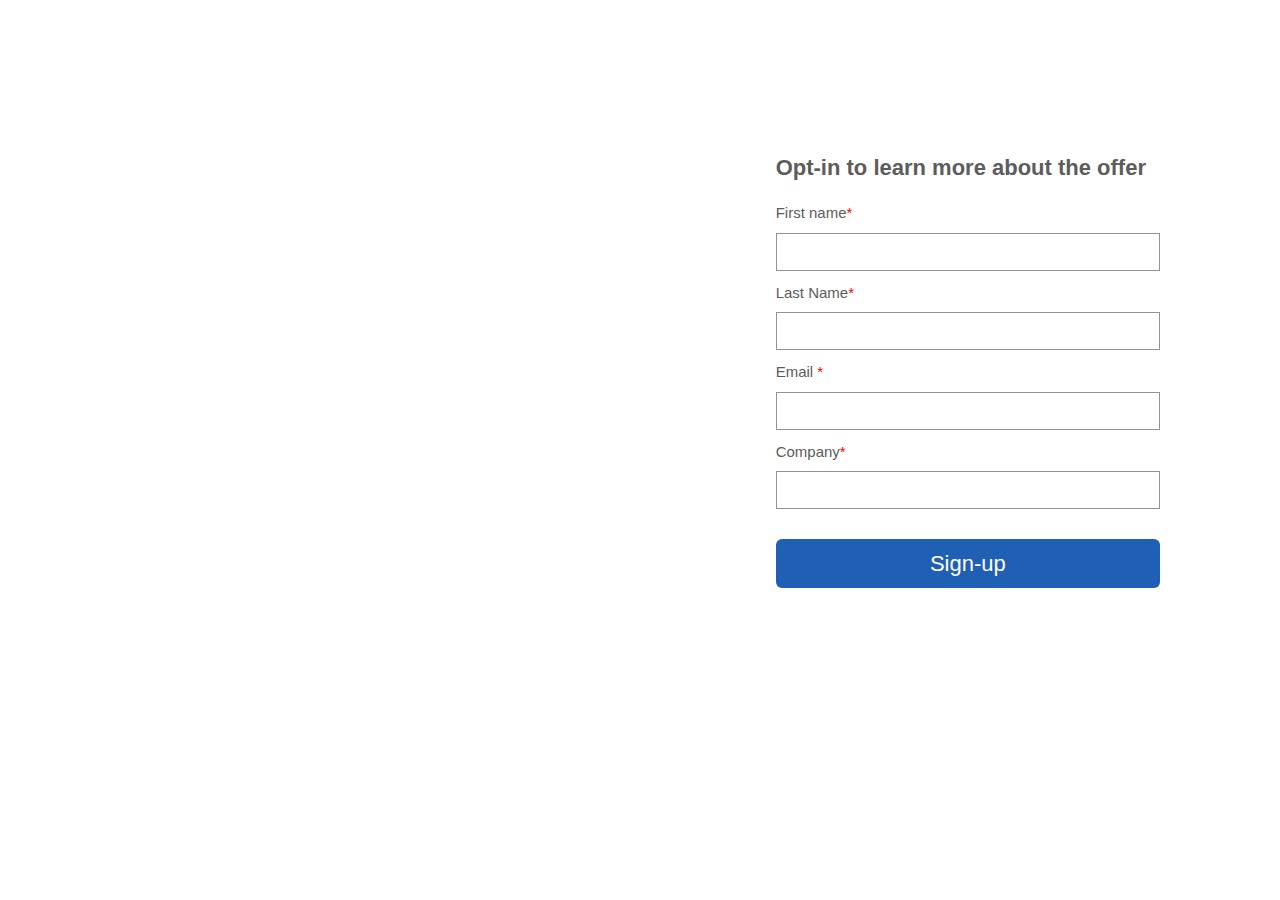
==== index.html @ a0987bed "Add files via upload" ====
<!DOCTYPE html>
<html lang="en">
 <head>
  <meta charset="UTF-8" />
  <meta name="viewport" content="width=device-width, initial-scale=1.0" />
  <title>Mercer</title>
  <link
   href="https://cdn.jsdelivr.net/npm/bootstrap@5.3.3/dist/css/bootstrap.min.css"
   rel="stylesheet"
   integrity="sha384-QWTKZyjpPEjISv5WaRU9OFeRpok6YctnYmDr5pNlyT2bRjXh0JMhjY6hW+ALEwIH"
   crossorigin="anonymous"
  />
  <link rel="stylesheet" href="style.css" />
 </head>
 <body>
  <header>
   <div class="container-fluid">
    <div class="logo">
     <img src="img/arm-aws-cadence-logo-lockup.svg" alt="" />
    </div>
   </div>
  </header>
  <section class="hero">
   <div class="container-fluid">
    <div class="row">
     <div class="col-12 col-md-7 text">
      <h1>
       Break through the Complexity of Chip Verification with EDA in the Cloud
      </h1>
      <p class="hideMob">
       Tap into the combined power of AWS, Cadence, and Arm to accelerate your
       chip design projects. We’ve partnered to offer you the opportunity to
       reduce costs, streamline design processes and expedite design creation
       and validation. Opt-in to learn more about the offer
      </p>
      <p class="hideWeb">
       AWS Graviton, Cadence and Arm have teamed with a joint offer to help you
       turbo-charge your chip design.
      </p>
     </div>

     <div class="col-12 col-md-5">
      <div class="learnMore-form">
       <h2>Opt-in to learn more about the offer</h2>
       <form>
        <div class="field">
         <label for="exampleInputEmail1" class="form-label"
          >First name<span>*</span>
         </label>
         <input
          type="email"
          class="form-control"
          id="exampleInputEmail1"
          aria-describedby="emailHelp"
         />
        </div>
        <div class="field">
         <label for="exampleInputPassword1" class="form-label"
          >Last Name<span>*</span>
         </label>
         <input
          type="password"
          class="form-control"
          id="exampleInputPassword1"
         />
        </div>
        <div class="field">
         <label for="exampleInputPassword1" class="form-label"
          >Email <span>*</span>
         </label>
         <input
          type="password"
          class="form-control"
          id="exampleInputPassword1"
         />
        </div>
        <div class="field">
         <label for="exampleInputPassword1" class="form-label"
          >Company<span>*</span>
         </label>
         <input
          type="password"
          class="form-control"
          id="exampleInputPassword1"
         />
        </div>

        <button type="submit" class="btn">Sign-up</button>
       </form>
      </div>
     </div>
     <div class="col-12 col-md-6">
      <div class="margin-top">
       <p>
        This site is administered by Mercer-MacKay Solutions Inc. acting on
        behalf of Amazon Web Services, Inc., Cadence Design Systems, Inc., and
        Arm Holdings plc with the specific intent of conveying this promotional
        offer to you. By choosing to opt in, you are authorizing the sharing of
        your contact details with Amazon Web Services, Inc., Cadence Design
        Systems, Inc., and Arm Holdings plc exclusively for the purpose of this
        unique offer. Rest assured, your contact details will not be used for
        any other purposes, nor will they be sold, rented, or shared. You retain
        the right to unsubscribe or opt out at any time.
       </p>
       <p>
        Privacy Policy | Amazon Web Services, Inc. | Cadence Design Systems Inc.
        | Arm Holdings plc
       </p>
      </div>
     </div>
    </div>
   </div>
  </section>
  <footer>
   <div class="container-fluid">© Copyright 2024 | [Footer]</div>
  </footer>
  <script
   src="https://code.jquery.com/jquery-3.7.1.min.js"
   integrity="sha256-/JqT3SQfawRcv/BIHPThkBvs0OEvtFFmqPF/lYI/Cxo="
   crossorigin="anonymous"
  ></script>
  <script src="script.js"></script>
 </body>
</html>
---- style.css ----
/* Global Values */
* {
  padding: 0;
  margin: 0;
  box-sizing: border-box;
  font-family: "Helvetica Neue", sans-serif;
}

body {
  background: url(img/background.jpg) center no-repeat;
  background-size: cover;
}

img {
  width: 100%;
}

.hideWeb {
  display: block;
}

.container-fluid {
  padding-inline: 21px;
}

.bg {
  transition: 0.5s;
  background-color: rgba(0, 0, 0, 0.2);
}

/* Header */
header {
  padding: 26px 0;
  position: fixed;
  top: 0;
  left: 0;
  width: 100%;
}
header img {
  width: 260px;
}
header.sticky {
  padding: 10px !important;
  z-index: 9999;
}

/* Hero Section */
.hero {
  margin-top: 103px;
  color: white;
  text-align: left;
}
.hero h1 {
  font-size: 32px;
  margin: 20px 0;
  margin-bottom: 31px;
  font-weight: 500;
}
.hero p {
  font-size: 16px;
  line-height: 20px;
}

.learnMore-form {
  background-color: white;
  border-radius: 10px;
  padding: 44px 24px;
  margin: 50px 0;
}
.learnMore-form input {
  background-color: #fff;
  border: solid #939393 1px;
  border-radius: 0;
  font-size: 20px;
  padding: 5px;
}
.learnMore-form .btn {
  width: 100%;
  padding: 12px 2px;
  font-size: 16px;
  color: white;
  background-color: #1f5fb4;
}
.learnMore-form label {
  color: #5c5c5c;
  font-size: 12px;
}
.learnMore-form h2 {
  color: #5c5c5c;
  font-size: 22px;
  margin-bottom: 20px;
  font-weight: bold;
}
.learnMore-form span {
  color: red;
}
.learnMore-form .field {
  margin-bottom: 12px;
}

.hero .margin-top {
  line-height: 16px;
  opacity: 0.8;
}
.hero .margin-top p {
  font-size: 13px;
}

footer {
  color: white;
  padding: 40px 0;
  font-size: 16px;
  text-align: center;
}

.hideMob {
  display: none;
}

/* Media */
/* Mobile First Method */
@media (min-width: 992px) {
  .hero .margin-top {
    margin-top: -66px;
  }
  .hero .margin-top p {
    font-size: 10px;
  }
  .text {
    padding-right: 100px;
  }
  .hideMob {
    display: block;
  }
  .hideWeb {
    display: none;
  }
  .container-fluid {
    padding-inline: 90px;
  }
  header {
    padding: 40px 0;
  }
  header img {
    width: 247.6px;
  }
  .hero {
    margin-top: 124px;
  }
  .hero h1 {
    font-size: 39px;
  }
  .hero p {
    font-size: 14px;
    line-height: unset;
  }
  .learnMore-form {
    padding: 31px 30px;
    margin: 0;
  }
  .learnMore-form input {
    padding: 3px;
  }
  .learnMore-form .btn {
    width: 100%;
    padding: 7px 2px;
    margin-top: 20px;
    font-size: 22px;
  }
  .learnMore-form label {
    font-size: 15px;
  }
  .learnMore-form h2 {
    font-size: 22px;
    margin-bottom: 20px;
  }
  .learnMore-form .field {
    margin-bottom: 10px;
  }
  footer {
    text-align: left;
  }
}
@media (min-width: 1802px) {
  .hero h1 {
    font-size: 61px;
  }
  .hero p {
    font-size: 24px;
  }
  .hero .margin-top {
    margin-top: 0px;
  }
}
@media (min-width: 1902px) {
  .text {
    padding-right: 122px;
  }
  .container-fluid {
    padding-inline: 140px;
  }
  header {
    padding: 50px 0;
  }
  header img {
    width: 367.6px;
  }
  .hero {
    margin-top: 174px;
  }
  .hero h1 {
    font-size: 63px;
    margin-top: 47px;
  }
  .hero p {
    font-size: 24px;
  }
  .learnMore-form {
    padding: 71px 44px;
  }
  .learnMore-form input {
    padding: 12px;
  }
  .learnMore-form .btn {
    padding: 22px 2px;
    font-size: 22px;
  }
  .learnMore-form label {
    font-size: 16px;
  }
  .learnMore-form h2 {
    font-size: 32px;
    margin-bottom: 30px;
  }
  .learnMore-form .field {
    margin-bottom: 25px;
  }
  .hero .margin-top {
    margin-top: -136px;
  }
  .hero .margin-top p {
    font-size: 15px;
  }
  footer {
    padding: 40px 0;
    font-size: 16px;
  }
}
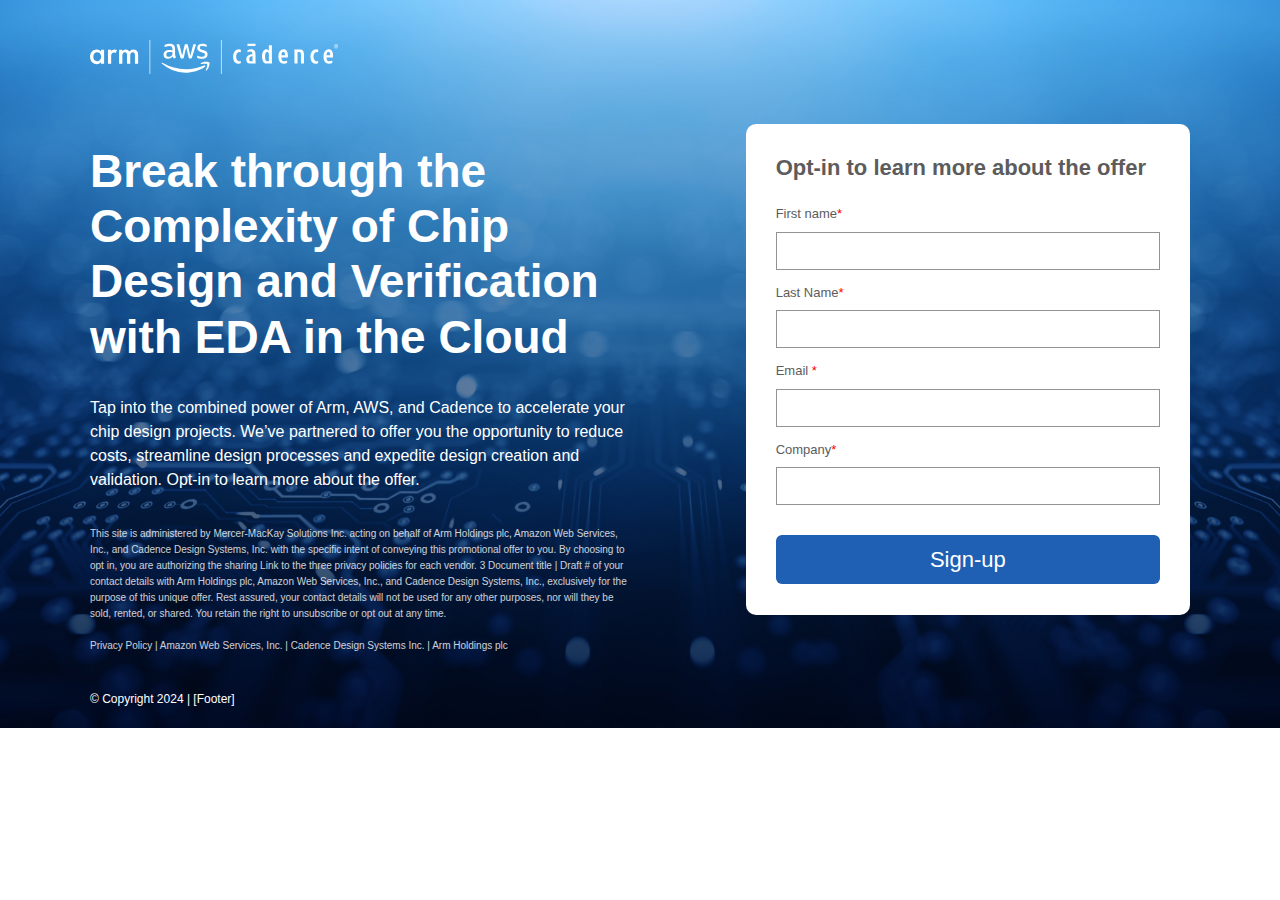
==== commit 595202e6: "Qa-1" ====
--- a/index.html
+++ b/index.html
@@ -1,124 +1,140 @@
 <!DOCTYPE html>
 <html lang="en">
- <head>
-  <meta charset="UTF-8" />
-  <meta name="viewport" content="width=device-width, initial-scale=1.0" />
-  <title>Mercer</title>
-  <link
-   href="https://cdn.jsdelivr.net/npm/bootstrap@5.3.3/dist/css/bootstrap.min.css"
-   rel="stylesheet"
-   integrity="sha384-QWTKZyjpPEjISv5WaRU9OFeRpok6YctnYmDr5pNlyT2bRjXh0JMhjY6hW+ALEwIH"
-   crossorigin="anonymous"
-  />
-  <link rel="stylesheet" href="style.css" />
- </head>
- <body>
-  <header>
-   <div class="container-fluid">
-    <div class="logo">
-     <img src="img/arm-aws-cadence-logo-lockup.svg" alt="" />
-    </div>
-   </div>
-  </header>
-  <section class="hero">
-   <div class="container-fluid">
-    <div class="row">
-     <div class="col-12 col-md-7 text">
-      <h1>
-       Break through the Complexity of Chip Verification with EDA in the Cloud
-      </h1>
-      <p class="hideMob">
-       Tap into the combined power of AWS, Cadence, and Arm to accelerate your
-       chip design projects. We’ve partnered to offer you the opportunity to
-       reduce costs, streamline design processes and expedite design creation
-       and validation. Opt-in to learn more about the offer
-      </p>
-      <p class="hideWeb">
-       AWS Graviton, Cadence and Arm have teamed with a joint offer to help you
-       turbo-charge your chip design.
-      </p>
-     </div>
+  <head>
+    <meta charset="UTF-8" />
+    <meta name="viewport" content="width=device-width, initial-scale=1.0" />
+    <title>Mercer</title>
+    <link
+      href="https://cdn.jsdelivr.net/npm/bootstrap@5.3.3/dist/css/bootstrap.min.css"
+      rel="stylesheet"
+      integrity="sha384-QWTKZyjpPEjISv5WaRU9OFeRpok6YctnYmDr5pNlyT2bRjXh0JMhjY6hW+ALEwIH"
+      crossorigin="anonymous"
+    />
+    <link
+      rel="stylesheet"
+      href="https://stackpath.bootstrapcdn.com/bootstrap/5.0.0-alpha1/css/bootstrap.min.css"
+      integrity="sha384-r4NyP46KrjDleawBgD5tp8Y7UzmLA05oM1iAEQ17CSuDqnUK2+k9luXQOfXJCJ4I"
+      crossorigin="anonymous"
+    />
+    <script
+      src="https://stackpath.bootstrapcdn.com/bootstrap/5.0.0-alpha1/js/bootstrap.min.js"
+      integrity="sha384-oesi62hOLfzrys4LxRF63OJCXdXDipiYWBnvTl9Y9/TRlw5xlKIEHpNyvvDShgf/"
+      crossorigin="anonymous"
+    ></script>
+    <link rel="stylesheet" href="style.css" />
+  </head>
+  <body class="first-page">
+    <header>
+      <div class="container-fluid">
+        <div class="logo">
+          <img src="assets/arm-aws-cadence-logo-lockup.svg" alt="" />
+        </div>
+      </div>
+    </header>
+    <section class="hero">
+      <div class="container-fluid">
+        <div class="row">
+          <div class="col-12 col-md-7 text">
+            <h1 style="font-weight: 600">
+              Break through the Complexity of Chip Design and Verification with
+              EDA in the Cloud
+            </h1>
+            <p class="hideMob">
+              Tap into the combined power of Arm, AWS, and Cadence to accelerate
+              your chip design projects. We’ve partnered to offer you the
+              opportunity to reduce costs, streamline design processes and
+              expedite design creation and validation. Opt-in to learn more
+              about the offer.
+            </p>
+            <p class="hideWeb">
+              AWS Graviton, Cadence and Arm have teamed with a joint offer to
+              help you turbo-charge your chip design.
+            </p>
+            <div class="" style="margin-top: 100px">
+              <div class="margin-top">
+                <p>
+                  This site is administered by Mercer-MacKay Solutions Inc.
+                  acting on behalf of Arm Holdings plc, Amazon Web Services,
+                  Inc., and Cadence Design Systems, Inc. with the specific
+                  intent of conveying this promotional offer to you. By choosing
+                  to opt in, you are authorizing the sharing Link to the three
+                  privacy policies for each vendor. 3 Document title | Draft #
+                  of your contact details with Arm Holdings plc, Amazon Web
+                  Services, Inc., and Cadence Design Systems, Inc., exclusively
+                  for the purpose of this unique offer. Rest assured, your
+                  contact details will not be used for any other purposes, nor
+                  will they be sold, rented, or shared. You retain the right to
+                  unsubscribe or opt out at any time.
+                </p>
+                <p>
+                  Privacy Policy | Amazon Web Services, Inc. | Cadence Design
+                  Systems Inc. | Arm Holdings plc
+                </p>
+              </div>
+            </div>
+          </div>
 
-     <div class="col-12 col-md-5">
-      <div class="learnMore-form">
-       <h2>Opt-in to learn more about the offer</h2>
-       <form>
-        <div class="field">
-         <label for="exampleInputEmail1" class="form-label"
-          >First name<span>*</span>
-         </label>
-         <input
-          type="email"
-          class="form-control"
-          id="exampleInputEmail1"
-          aria-describedby="emailHelp"
-         />
+          <div class="col-12 col-md-5">
+            <div class="learnMore-form">
+              <h2>Opt-in to learn more about the offer</h2>
+              <form>
+                <div class="field">
+                  <label for="exampleInputEmail1" class="form-label"
+                    >First name<span>*</span>
+                  </label>
+                  <input
+                    type="text"
+                    class="form-control"
+                    id="exampleInputEmail1"
+                    aria-describedby="emailHelp"
+                  />
+                </div>
+                <div class="field">
+                  <label for="exampleInputPassword1" class="form-label"
+                    >Last Name<span>*</span>
+                  </label>
+                  <input
+                    type="text"
+                    class="form-control"
+                    id="exampleInputPassword1"
+                  />
+                </div>
+                <div class="field">
+                  <label for="exampleInputPassword1" class="form-label"
+                    >Email <span>*</span>
+                  </label>
+                  <input
+                    type="email"
+                    class="form-control"
+                    id="exampleInputPassword1"
+                  />
+                </div>
+                <div class="field">
+                  <label for="exampleInputPassword1" class="form-label"
+                    >Company<span>*</span>
+                  </label>
+                  <input
+                    type="text"
+                    class="form-control"
+                    id="exampleInputPassword1"
+                  />
+                </div>
+
+                <button type="submit" class="btn">Sign-up</button>
+              </form>
+            </div>
+          </div>
         </div>
-        <div class="field">
-         <label for="exampleInputPassword1" class="form-label"
-          >Last Name<span>*</span>
-         </label>
-         <input
-          type="password"
-          class="form-control"
-          id="exampleInputPassword1"
-         />
-        </div>
-        <div class="field">
-         <label for="exampleInputPassword1" class="form-label"
-          >Email <span>*</span>
-         </label>
-         <input
-          type="password"
-          class="form-control"
-          id="exampleInputPassword1"
-         />
-        </div>
-        <div class="field">
-         <label for="exampleInputPassword1" class="form-label"
-          >Company<span>*</span>
-         </label>
-         <input
-          type="password"
-          class="form-control"
-          id="exampleInputPassword1"
-         />
-        </div>
-
-        <button type="submit" class="btn">Sign-up</button>
-       </form>
       </div>
-     </div>
-     <div class="col-12 col-md-6">
-      <div class="margin-top">
-       <p>
-        This site is administered by Mercer-MacKay Solutions Inc. acting on
-        behalf of Amazon Web Services, Inc., Cadence Design Systems, Inc., and
-        Arm Holdings plc with the specific intent of conveying this promotional
-        offer to you. By choosing to opt in, you are authorizing the sharing of
-        your contact details with Amazon Web Services, Inc., Cadence Design
-        Systems, Inc., and Arm Holdings plc exclusively for the purpose of this
-        unique offer. Rest assured, your contact details will not be used for
-        any other purposes, nor will they be sold, rented, or shared. You retain
-        the right to unsubscribe or opt out at any time.
-       </p>
-       <p>
-        Privacy Policy | Amazon Web Services, Inc. | Cadence Design Systems Inc.
-        | Arm Holdings plc
-       </p>
-      </div>
-     </div>
-    </div>
-   </div>
-  </section>
-  <footer>
-   <div class="container-fluid">© Copyright 2024 | [Footer]</div>
-  </footer>
-  <script
-   src="https://code.jquery.com/jquery-3.7.1.min.js"
-   integrity="sha256-/JqT3SQfawRcv/BIHPThkBvs0OEvtFFmqPF/lYI/Cxo="
-   crossorigin="anonymous"
-  ></script>
-  <script src="script.js"></script>
- </body>
+    </section>
+    <footer>
+      <div class="container-fluid">© Copyright 2024 | [Footer]</div>
+    </footer>
+    <script
+      src="https://code.jquery.com/jquery-3.7.1.min.js"
+      integrity="sha256-/JqT3SQfawRcv/BIHPThkBvs0OEvtFFmqPF/lYI/Cxo="
+      crossorigin="anonymous"
+    ></script>
+    <script src="script.js"></script>
+  </body>
 </html>
--- a/style.css
+++ b/style.css
@@ -6,8 +6,8 @@
   font-family: "Helvetica Neue", sans-serif;
 }
 
-body {
-  background: url(img/background.jpg) center no-repeat;
+.first-page {
+  background: url(assets/background.jpg) center no-repeat;
   background-size: cover;
 }
 
@@ -30,7 +30,6 @@
 
 /* Header */
 header {
-  padding: 26px 0;
   position: fixed;
   top: 0;
   left: 0;
@@ -105,11 +104,14 @@
 .hero .margin-top p {
   font-size: 13px;
 }
+.form-label {
+  font-size: 13px !important;
+}
 
 footer {
   color: white;
-  padding: 40px 0;
-  font-size: 16px;
+  padding: 20px 0;
+  font-size: 12px;
   text-align: center;
 }
 
@@ -139,7 +141,7 @@
     padding-inline: 90px;
   }
   header {
-    padding: 40px 0;
+    padding-top: 40px;
   }
   header img {
     width: 247.6px;
@@ -148,10 +150,10 @@
     margin-top: 124px;
   }
   .hero h1 {
-    font-size: 39px;
+    font-size: 46px;
   }
   .hero p {
-    font-size: 14px;
+    font-size: 16px;
     line-height: unset;
   }
   .learnMore-form {
@@ -245,4 +247,4 @@
     padding: 40px 0;
     font-size: 16px;
   }
-}+}
